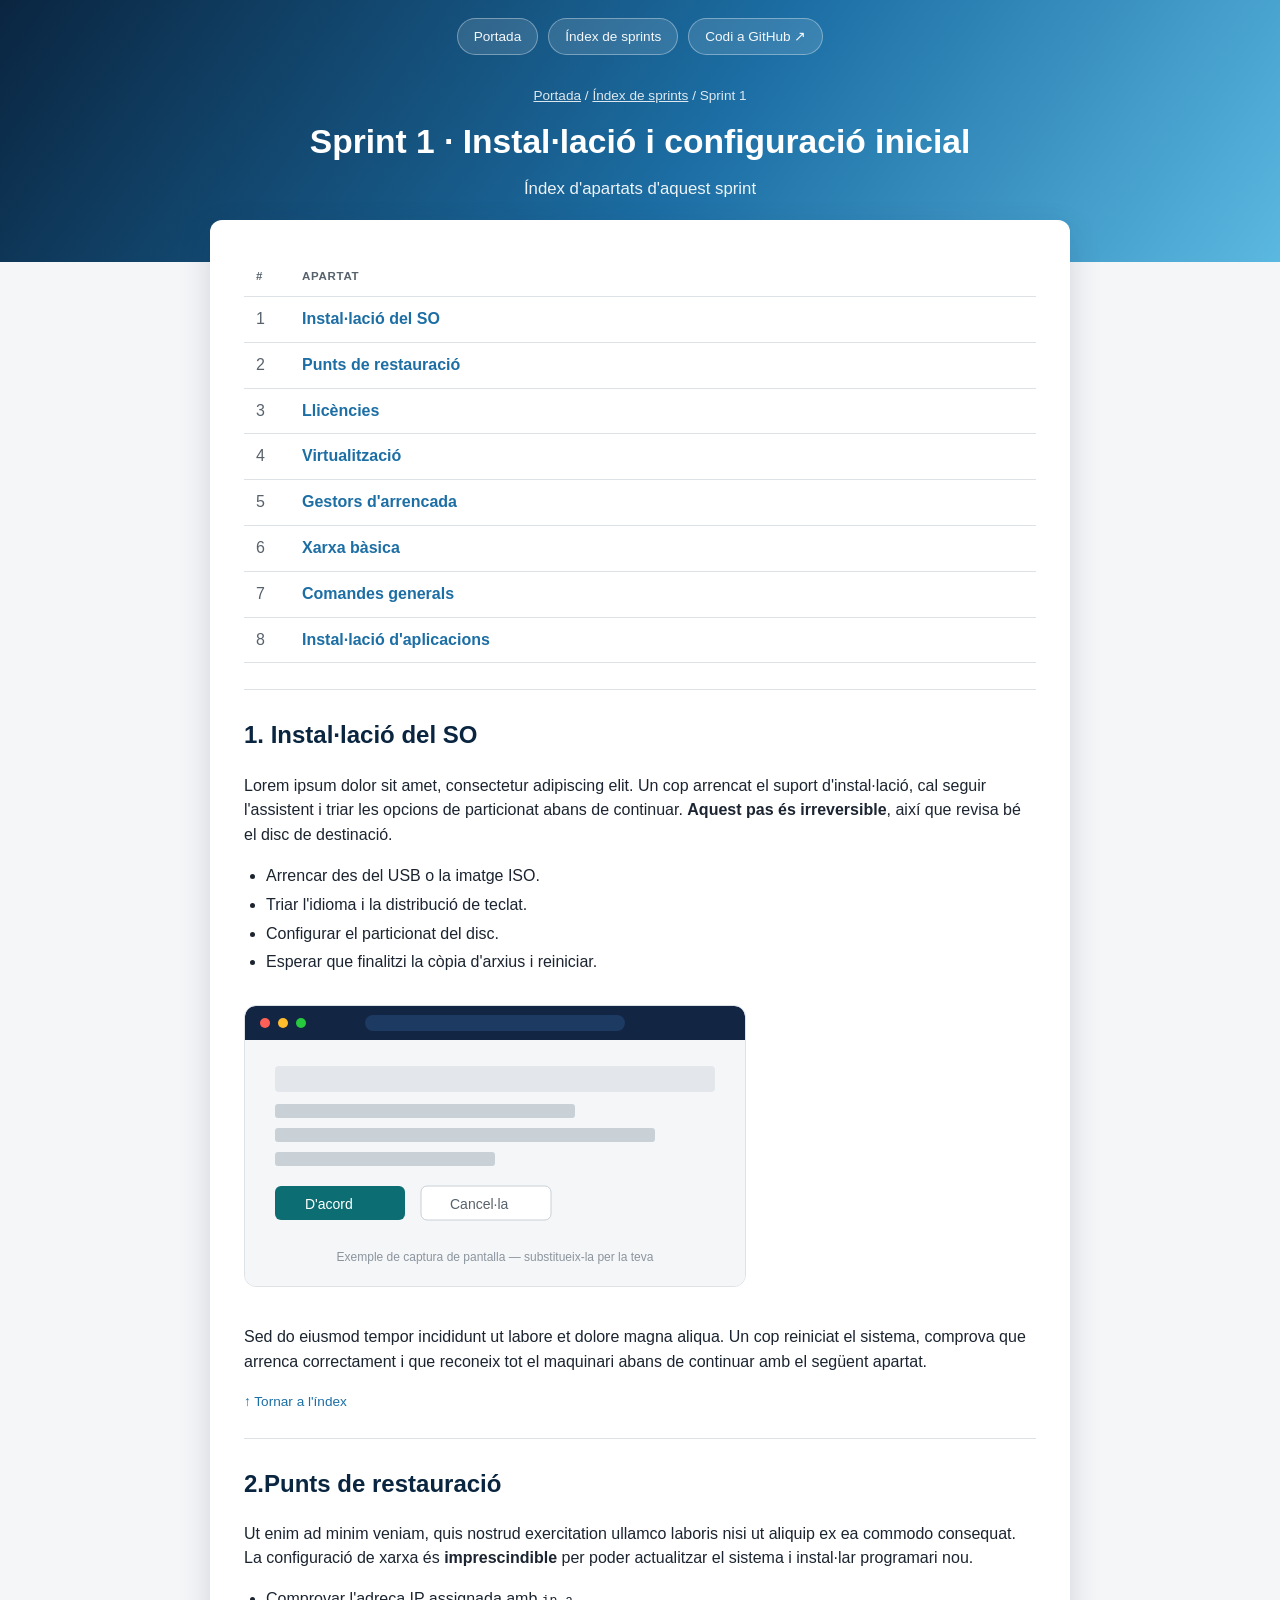
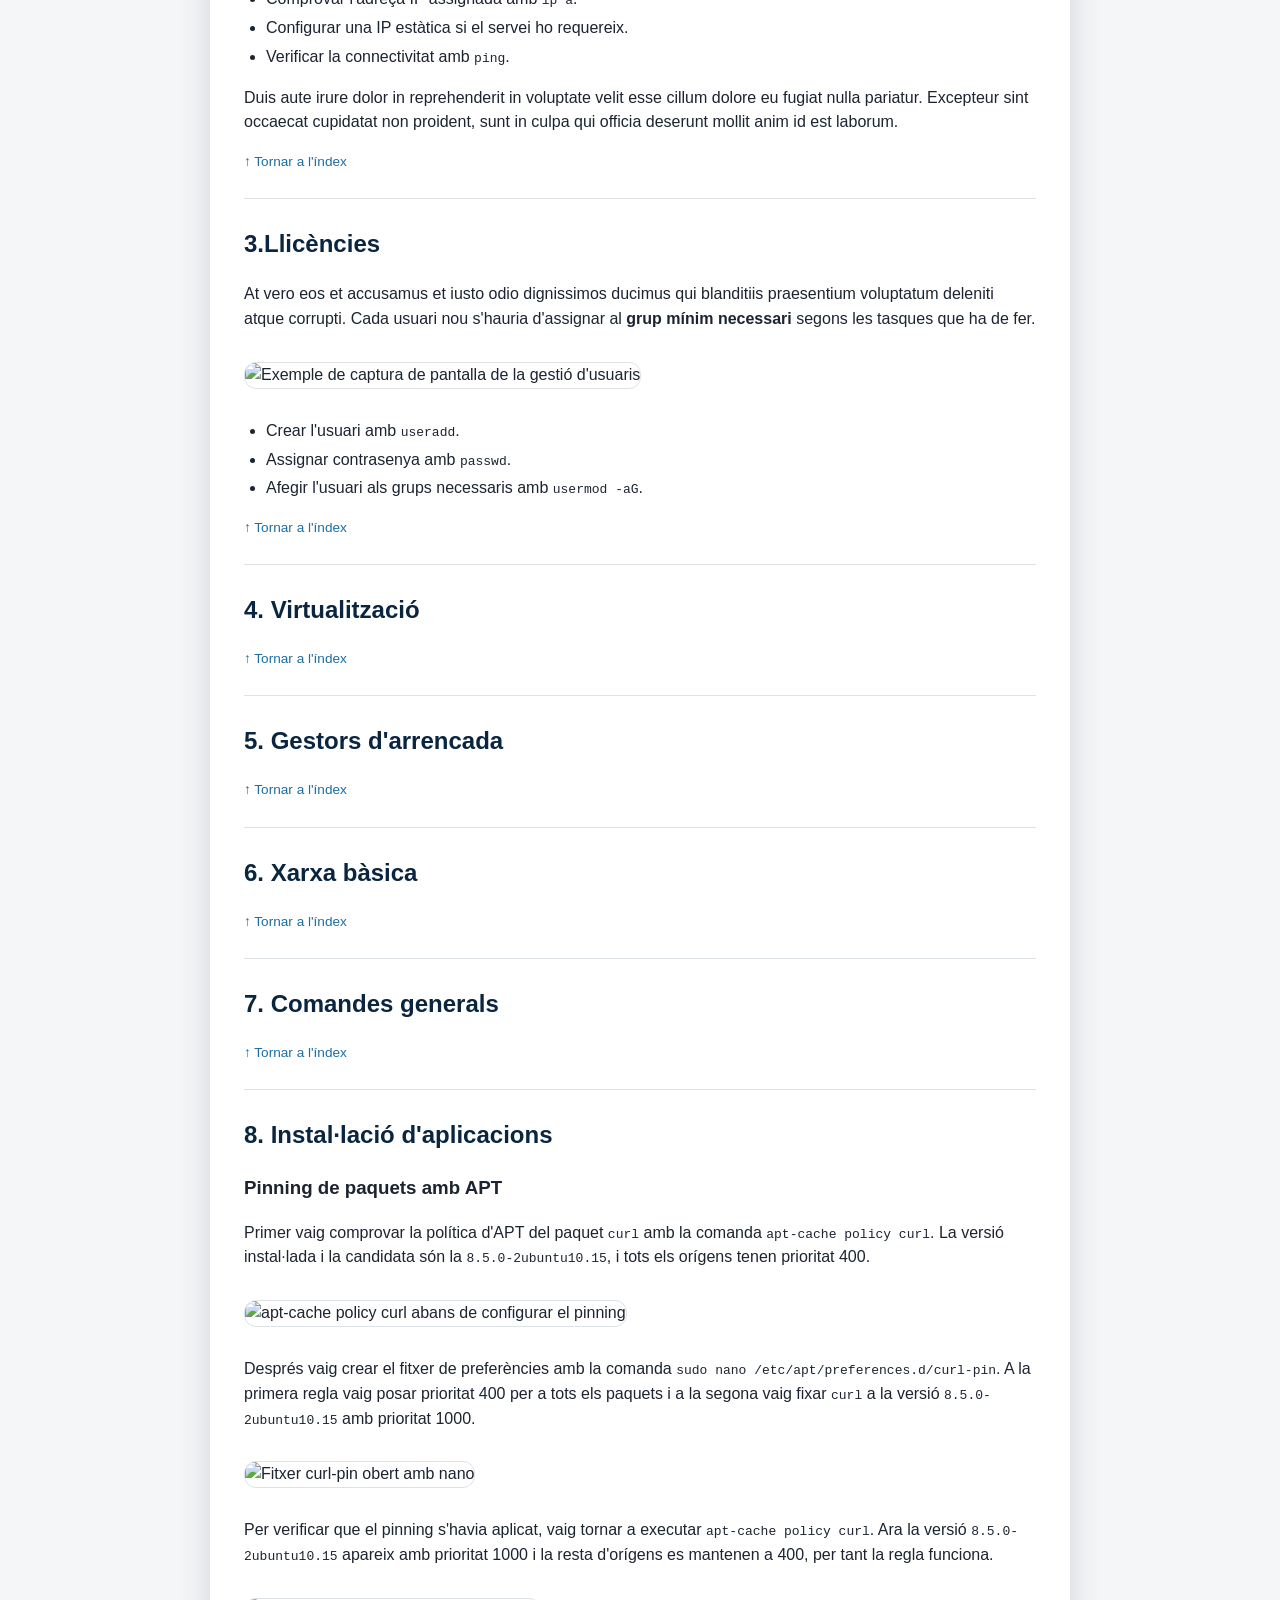
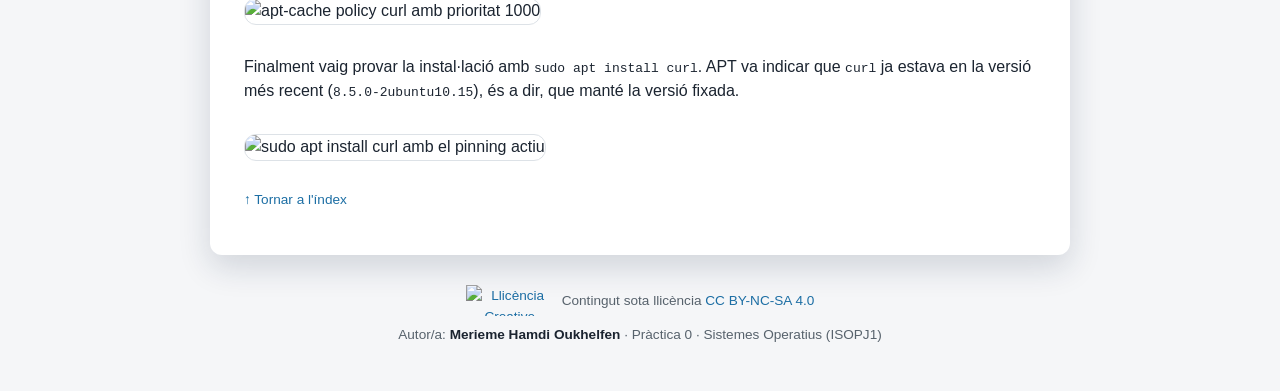
==== ubuntu/sprint1/index.html @ 58f6fcc0 "Update index.html" ====
<!DOCTYPE html>
<html lang="ca">
<head>
<meta charset="UTF-8">
<meta name="viewport" content="width=device-width, initial-scale=1.0">
<title>Sprint 1 · Instal·lació i configuració inicial</title>
<link rel="stylesheet" href="../../css/estils.css">
</head>
<body>

<header class="hero">
  <nav class="hero-nav">
    <a href="../../index.html">Portada</a>
    <a href="../../sprints.html">Índex de sprints</a>
    <a href="https://github.com/" target="_blank" rel="noopener">Codi a GitHub ↗</a>
  </nav>
  <div class="hero-titol">
    <p class="miguetes"><a href="../index.html">Portada</a> / <a href="../sprints.html">Índex de sprints</a> / Sprint 1</p>
    <h1>Sprint 1 · Instal·lació i configuració inicial</h1>
    <p class="subtitol">Índex d'apartats d'aquest sprint</p>
  </div>
</header>

<main class="contenidor">
  <section class="panell">
    <a id="index-apartats"></a>
    <table class="taula-apartats">
      <thead>
        <tr><th>#</th><th>Apartat</th></tr>
      </thead>
      <tbody>
       <tr><td>1</td><td><a href="#apartat1">Instal·lació del SO</a></td></tr>
        <tr><td>2</td><td><a href="#apartat2">Punts de restauració</a></td></tr>
        <tr><td>3</td><td><a href="#apartat3">Llicències</a></td></tr>
        <tr><td>4</td><td><a href="#apartat4">Virtualització</a></td></tr>
        <tr><td>5</td><td><a href="#apartat5">Gestors d'arrencada</a></td></tr>
        <tr><td>6</td><td><a href="#apartat6">Xarxa bàsica</a></td></tr>
        <tr><td>7</td><td><a href="#apartat7">Comandes generals</a></td></tr>
        <tr><td>8</td><td><a href="#apartat8">Instal·lació d'aplicacions</a></td>
      </tbody>
    </table>

    <article class="apartat" id="apartat1">
      <h2>1. Instal·lació del SO</h2>
      <p>Lorem ipsum dolor sit amet, consectetur adipiscing elit. Un cop arrencat
         el suport d'instal·lació, cal seguir l'assistent i triar les opcions de
         particionat abans de continuar. <strong>Aquest pas és irreversible</strong>,
         així que revisa bé el disc de destinació.</p>
      <ul>
        <li>Arrencar des del USB o la imatge ISO.</li>
        <li>Triar l'idioma i la distribució de teclat.</li>
        <li>Configurar el particionat del disc.</li>
        <li>Esperar que finalitzi la còpia d'arxius i reiniciar.</li>
      </ul>
      <img src="../../img/exemple.svg" alt="Exemple de captura de pantalla de l'assistent d'instal·lació">
      <p>Sed do eiusmod tempor incididunt ut labore et dolore magna aliqua.
         Un cop reiniciat el sistema, comprova que arrenca correctament i que
         reconeix tot el maquinari abans de continuar amb el següent apartat.</p>
      <p class="tornar-index"><a href="#index-apartats">↑ Tornar a l'índex</a></p>
    </article>
    <article class="apartat" id="apartat2">
      <h2>2.Punts de restauració</h2>
      <p>Ut enim ad minim veniam, quis nostrud exercitation ullamco laboris nisi
         ut aliquip ex ea commodo consequat. La configuració de xarxa és
         <strong>imprescindible</strong> per poder actualitzar el sistema i
         instal·lar programari nou.</p>
      <ul>
        <li>Comprovar l'adreça IP assignada amb <code>ip a</code>.</li>
        <li>Configurar una IP estàtica si el servei ho requereix.</li>
        <li>Verificar la connectivitat amb <code>ping</code>.</li>
      </ul>
      <p>Duis aute irure dolor in reprehenderit in voluptate velit esse cillum
         dolore eu fugiat nulla pariatur. Excepteur sint occaecat cupidatat non
         proident, sunt in culpa qui officia deserunt mollit anim id est laborum.</p>
      <p class="tornar-index"><a href="#index-apartats">↑ Tornar a l'índex</a></p>
    </article>
    <article class="apartat" id="apartat3">
      <h2>3.Llicències</h2>
      <p>At vero eos et accusamus et iusto odio dignissimos ducimus qui
         blanditiis praesentium voluptatum deleniti atque corrupti. Cada
         usuari nou s'hauria d'assignar al <strong>grup mínim necessari</strong>
         segons les tasques que ha de fer.</p>
      <img src="../img/exemple.svg" alt="Exemple de captura de pantalla de la gestió d'usuaris">
      <ul>
        <li>Crear l'usuari amb <code>useradd</code>.</li>
        <li>Assignar contrasenya amb <code>passwd</code>.</li>
        <li>Afegir l'usuari als grups necessaris amb <code>usermod -aG</code>.</li>
      </ul>
      <p class="tornar-index"><a href="#index-apartats">↑ Tornar a l'índex</a></p>
    </article>
    <article class="apartat" id="apartat4">
       <h2>4. Virtualització</h2>
      <p class="tornar-index"><a href="#index-apartats">↑ Tornar a l'índex</a></p>
    </article>

    <article class="apartat" id="apartat5">
      <h2>5. Gestors d'arrencada</h2>
      <p class="tornar-index"><a href="#index-apartats">↑ Tornar a l'índex</a></p>
    </article>

    <article class="apartat" id="apartat6">
      <h2>6. Xarxa bàsica</h2>
      <p class="tornar-index"><a href="#index-apartats">↑ Tornar a l'índex</a></p>
    </article>

    <article class="apartat" id="apartat7">
    <h2>7. Comandes generals</h2>
      <p class="tornar-index"><a href="#index-apartats">↑ Tornar a l'índex</a></p>
    </article>

    <article class="apartat" id="apartat8">
      <h2>8. Instal·lació d'aplicacions</h2>

      <h3>Pinning de paquets amb APT</h3>

      <p>Primer vaig comprovar la política d'APT del paquet <code>curl</code> amb la
         comanda <code>apt-cache policy curl</code>. La versió instal·lada i la
         candidata són la <code>8.5.0-2ubuntu10.15</code>, i tots els orígens tenen
         prioritat 400.</p>
      <img src="../img/pinning1-policy-inicial.png" alt="apt-cache policy curl abans de configurar el pinning">

      <p>Després vaig crear el fitxer de preferències amb la comanda
         <code>sudo nano /etc/apt/preferences.d/curl-pin</code>. A la primera regla vaig
         posar prioritat 400 per a tots els paquets i a la segona vaig fixar
         <code>curl</code> a la versió <code>8.5.0-2ubuntu10.15</code> amb prioritat 1000.</p>
      <img src="../img/pinning2-fitxer-curl-pin.png" alt="Fitxer curl-pin obert amb nano">

      <p>Per verificar que el pinning s'havia aplicat, vaig tornar a executar
         <code>apt-cache policy curl</code>. Ara la versió <code>8.5.0-2ubuntu10.15</code>
         apareix amb prioritat 1000 i la resta d'orígens es mantenen a 400, per tant la
         regla funciona.</p>
      <img src="../img/pinning3-policy-final.png" alt="apt-cache policy curl amb prioritat 1000">

      <p>Finalment vaig provar la instal·lació amb <code>sudo apt install curl</code>.
         APT va indicar que <code>curl</code> ja estava en la versió més recent
         (<code>8.5.0-2ubuntu10.15</code>), és a dir, que manté la versió fixada.</p>
      <img src="../img/pinning4-apt-install.png" alt="sudo apt install curl amb el pinning actiu">

      <p class="tornar-index"><a href="#index-apartats">↑ Tornar a l'índex</a></p>
    </article>
  </section>
</main>

<footer class="peu">
  <p class="peu-llicencia">
    <a href="https://creativecommons.org/licenses/by-nc-sa/4.0/deed.ca" target="_blank" rel="license noopener">
      <img src="https://licensebuttons.net/l/by-nc-sa/4.0/88x31.png" alt="Llicència Creative Commons Reconeixement-NoComercial-CompartirIgual 4.0" width="88" height="31">
    </a>
    <span>Contingut sota llicència <a href="https://creativecommons.org/licenses/by-nc-sa/4.0/deed.ca" target="_blank" rel="license noopener">CC BY-NC-SA 4.0</a></span>
  </p>
  <p class="autoria">Autor/a: <strong>Merieme Hamdi Oukhelfen</strong> · Pràctica 0 · Sistemes Operatius (ISOPJ1)</p>
</footer>

</body>
</html>
---- css/estils.css ----
/* Full de estils comu per a tot el lloc.
   Enllaça-la sempre igual:
   <link rel="stylesheet" href="../css/estils.css">  (des d'una carpeta de sprint)
   <link rel="stylesheet" href="css/estils.css">      (des de l'arrel) */

:root {
  --mari: #0a2540;
  --teal: #1c6ea4;
  --ambre: #5bb8e0;
  --tinta: #1b2430;
  --tinta-suau: #57626c;
  --fons: #f5f6f8;
  --blanc: #ffffff;
  --vora: #dde2e7;
  --radi: 12px;
}

* { box-sizing: border-box; }

body {
  margin: 0;
  font-family: "Segoe UI", Roboto, Arial, sans-serif;
  color: var(--tinta);
  background: var(--fons);
  line-height: 1.55;
}

a { color: var(--teal); text-decoration: none; }
a:hover { text-decoration: underline; }

.contenidor {
  max-width: 900px;
  margin: 0 auto;
  padding: 0 20px;
}

/* ---------- Capçalera / hero (present a totes les pàgines) ---------- */
.hero {
  background: linear-gradient(125deg, var(--mari) 0%, var(--teal) 55%, var(--ambre) 100%);
  padding-bottom: 60px;
  color: var(--blanc);
}

.hero-nav {
  display: flex;
  justify-content: center;
  gap: 10px;
  flex-wrap: wrap;
  padding: 18px 20px 0;
}

.hero-nav a {
  color: rgba(255, 255, 255, 0.95);
  background: rgba(255, 255, 255, 0.12);
  border: 1px solid rgba(255, 255, 255, 0.35);
  padding: 7px 16px;
  border-radius: 999px;
  font-size: 0.85rem;
  text-decoration: none;
}
.hero-nav a:hover { background: rgba(255, 255, 255, 0.24); text-decoration: none; }

.hero-titol {
  text-align: center;
  padding: 30px 20px 0;
}

.hero-titol .miguetes {
  font-size: 0.85rem;
  opacity: 0.85;
  margin: 0 0 10px;
}
.hero-titol .miguetes a { color: #fff; text-decoration: underline; }

.hero-titol h1 {
  margin: 0 0 8px;
  font-size: 2.1rem;
  color: #fff;
}

.hero-titol p.subtitol {
  margin: 0;
  opacity: 0.92;
  font-size: 1.05rem;
}

/* ---------- Panell blanc flotant que xafa el hero ---------- */
main { padding-bottom: 50px; }

.panell {
  background: var(--blanc);
  border-radius: var(--radi);
  box-shadow: 0 12px 32px rgba(18, 37, 66, 0.16);
  margin-top: -42px;
  padding: 32px 34px;
  position: relative;
  z-index: 1;
}

/* ---------- Portada ---------- */
.portada-hero { text-align: center; }
.portada-hero img.imatge-portada {
  max-width: 300px;
  width: 100%;
  height: auto;
  margin-bottom: 22px;
}

.fitxa-alumne {
  display: inline-block;
  background: var(--fons);
  border: 1px solid var(--vora);
  border-radius: var(--radi);
  padding: 14px 22px;
  margin: 20px 0;
  text-align: left;
}
.fitxa-alumne p { margin: 3px 0; }
.fitxa-alumne strong { color: var(--mari); }

.boto {
  display: inline-block;
  background: var(--teal);
  color: var(--blanc) !important;
  padding: 12px 26px;
  border-radius: var(--radi);
  font-weight: 600;
  text-decoration: none !important;
  margin-top: 8px;
}
.boto:hover { background: var(--mari); }

/* ---------- Graella de targetes (sprints / apartats) ---------- */
.rejilla-targetes {
  display: grid;
  grid-template-columns: repeat(auto-fit, minmax(220px, 1fr));
  gap: 16px;
  margin: 24px 0 6px;
}

.targeta {
  display: block;
  background: var(--fons);
  border: 1px solid var(--vora);
  border-radius: var(--radi);
  padding: 18px 20px;
  transition: box-shadow 0.15s, transform 0.15s;
}
.targeta:hover {
  box-shadow: 0 4px 14px rgba(12, 110, 115, 0.18);
  transform: translateY(-2px);
  text-decoration: none;
}
.targeta .numero {
  display: inline-block;
  background: var(--teal);
  color: var(--blanc);
  font-size: 0.75rem;
  font-weight: 700;
  padding: 2px 9px;
  border-radius: 999px;
  margin-bottom: 8px;
}
.targeta h3 { margin: 0 0 4px; color: var(--tinta); font-size: 1.05rem; }
.targeta p { margin: 0; color: var(--tinta-suau); font-size: 0.9rem; }

h1, h2 { color: var(--mari); }

.consell {
  color: var(--tinta-suau);
  font-size: 0.9rem;
  margin-top: 18px;
}
.consell code { background: var(--fons); padding: 1px 5px; border-radius: 4px; }

/* ---------- Taula d'apartats (índex intern d'un sprint, amb ancoratges) ---------- */
.taula-apartats {
  width: 100%;
  border-collapse: collapse;
  margin: 6px 0 8px;
}
.taula-apartats th, .taula-apartats td {
  text-align: left;
  padding: 10px 12px;
  border-bottom: 1px solid var(--vora);
}
.taula-apartats th {
  font-size: 0.72rem;
  letter-spacing: 0.06em;
  text-transform: uppercase;
  color: var(--tinta-suau);
}
.taula-apartats td:first-child, .taula-apartats th:first-child { width: 46px; color: var(--tinta-suau); }
.taula-apartats tr:hover td { background: var(--fons); }
.taula-apartats a { font-weight: 600; }

/* ---------- Contingut d'un apartat, dins de la mateixa pàgina ---------- */
.apartat {
  scroll-margin-top: 20px;
  padding-top: 26px;
  margin-top: 26px;
  border-top: 1px solid var(--vora);
}
.apartat h2 { margin-top: 0; }
.apartat img {
  max-width: 100%;
  border-radius: var(--radi);
  border: 1px solid var(--vora);
  margin: 14px 0;
}
.apartat ul { padding-left: 22px; }
.apartat li { margin: 4px 0; }
.tornar-index { font-size: 0.85rem; }

/* ---------- Peu de pàgina: llicència i autoria (fix a totes les pàgines) ---------- */
footer.peu {
  text-align: center;
  color: var(--tinta-suau);
  font-size: 0.85rem;
  padding: 30px 20px 46px;
}
.peu-llicencia {
  display: flex;
  align-items: center;
  justify-content: center;
  gap: 8px;
  flex-wrap: wrap;
  margin: 0 0 8px;
}
.peu-llicencia img { display: block; }
footer.peu .autoria { margin: 0; }
footer.peu .autoria strong { color: var(--tinta); }

/* ---------- Bloc de llicència a la portada ---------- */
.bloc-llicencia {
  border: 1px solid var(--vora);
  border-radius: var(--radi);
  padding: 18px 20px;
  margin-top: 22px;
  text-align: left;
  background: var(--fons);
}
.bloc-llicencia h3 { margin: 0 0 8px; font-size: 1rem; color: var(--mari); }
.bloc-llicencia p { margin: 6px 0; font-size: 0.92rem; }
.bloc-llicencia .badge-cc { display: flex; align-items: center; gap: 10px; margin-top: 10px; }
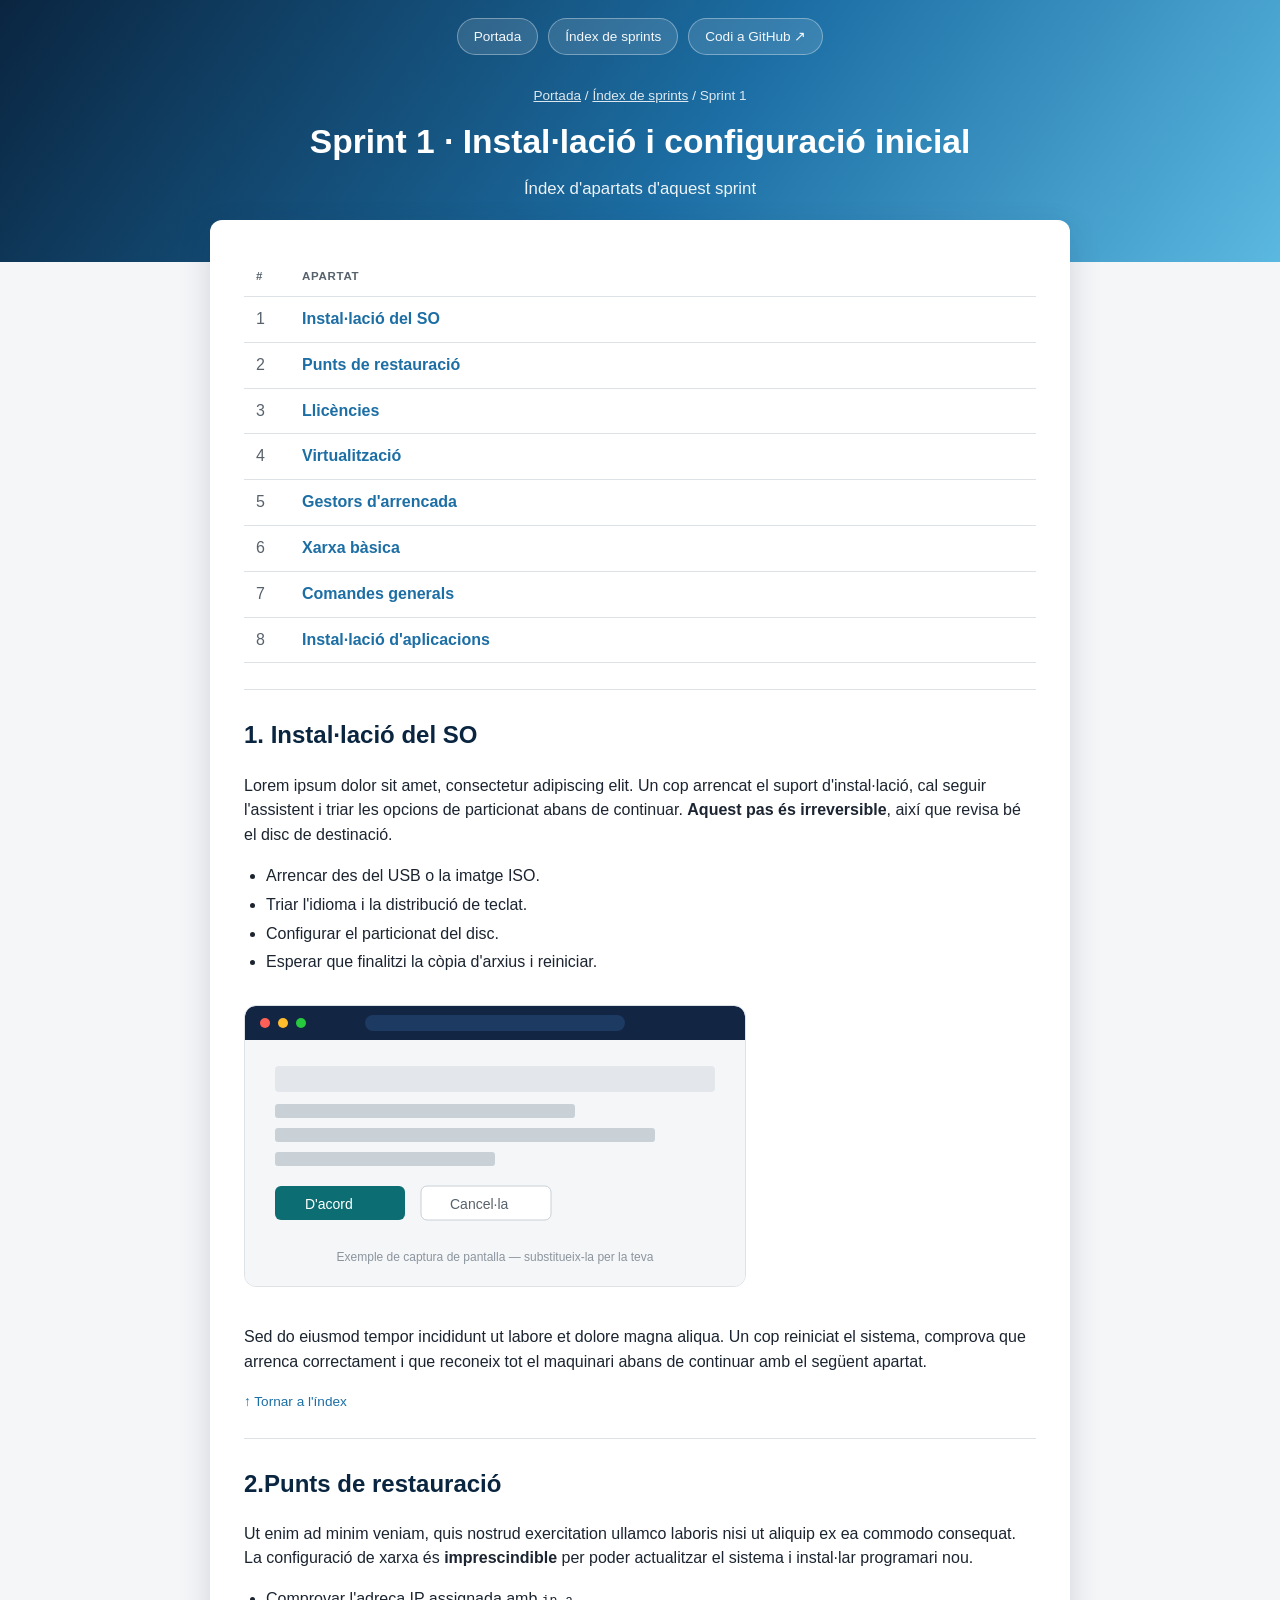
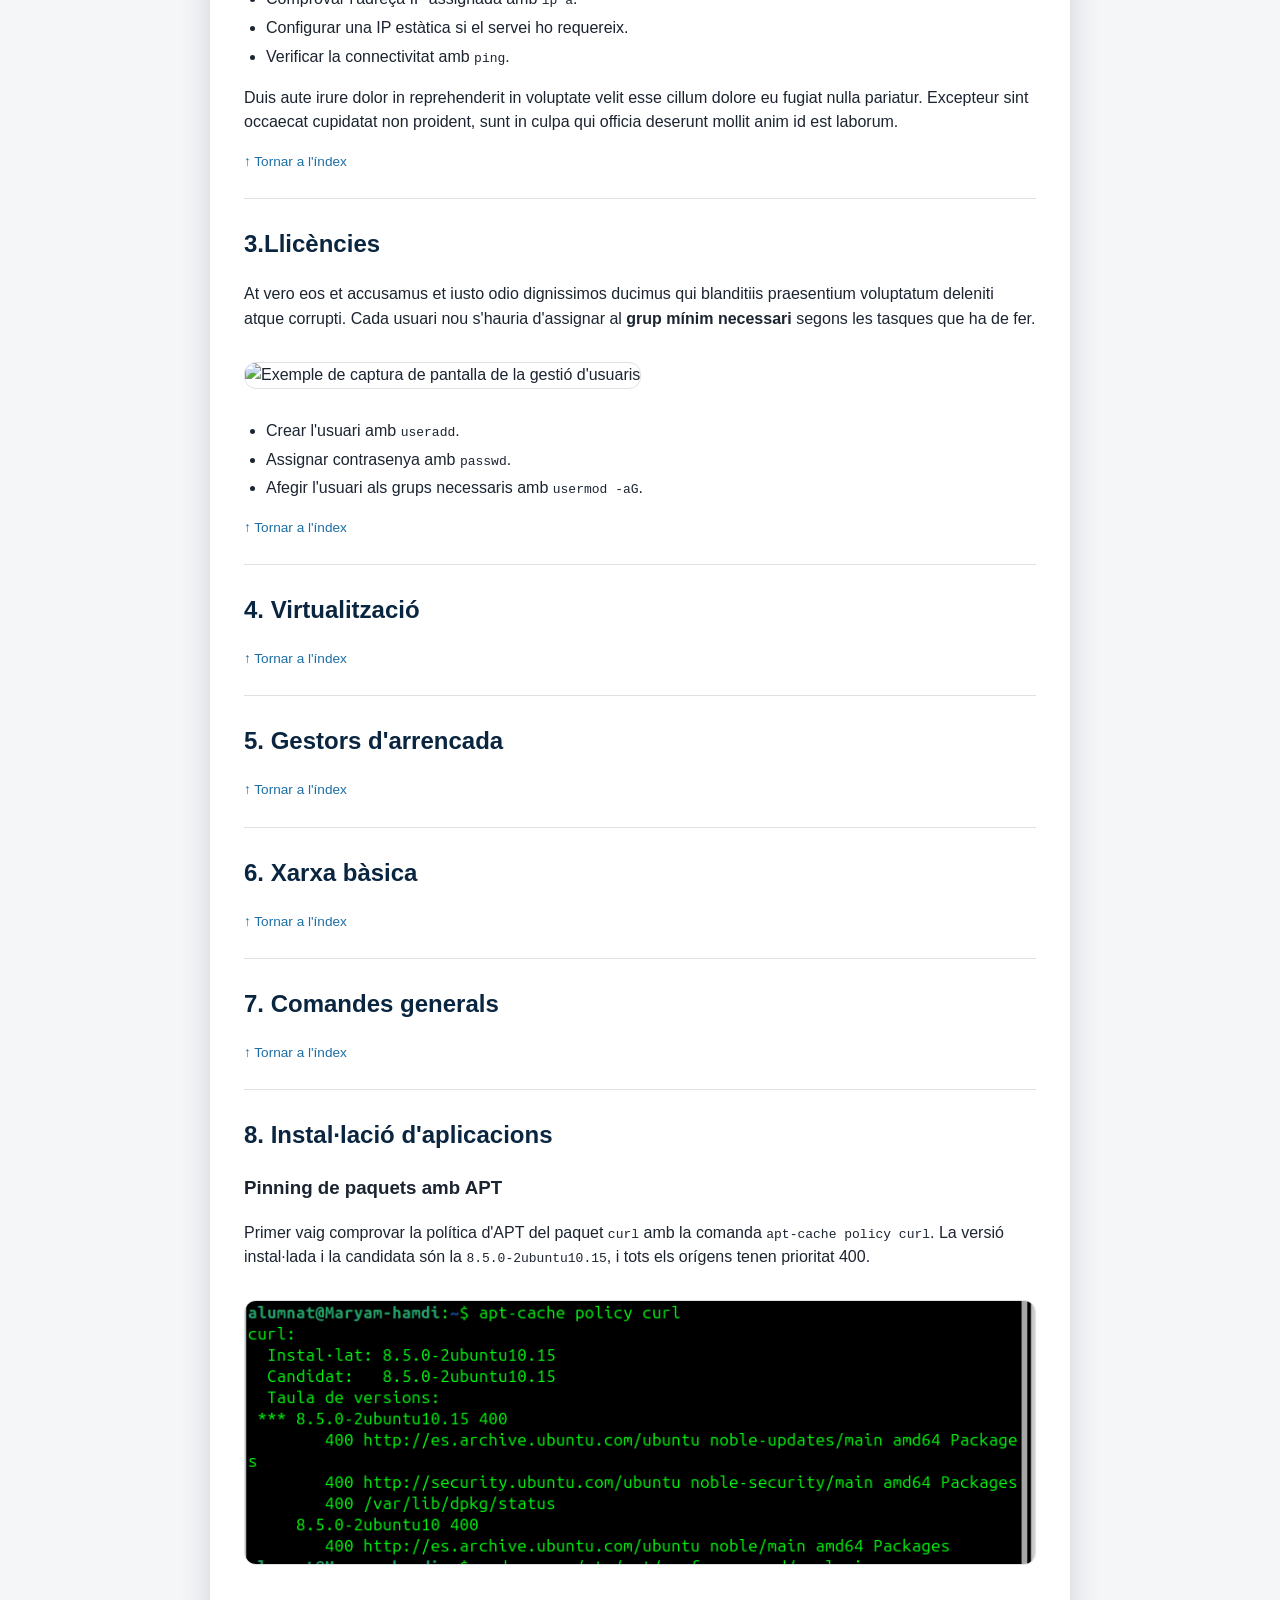
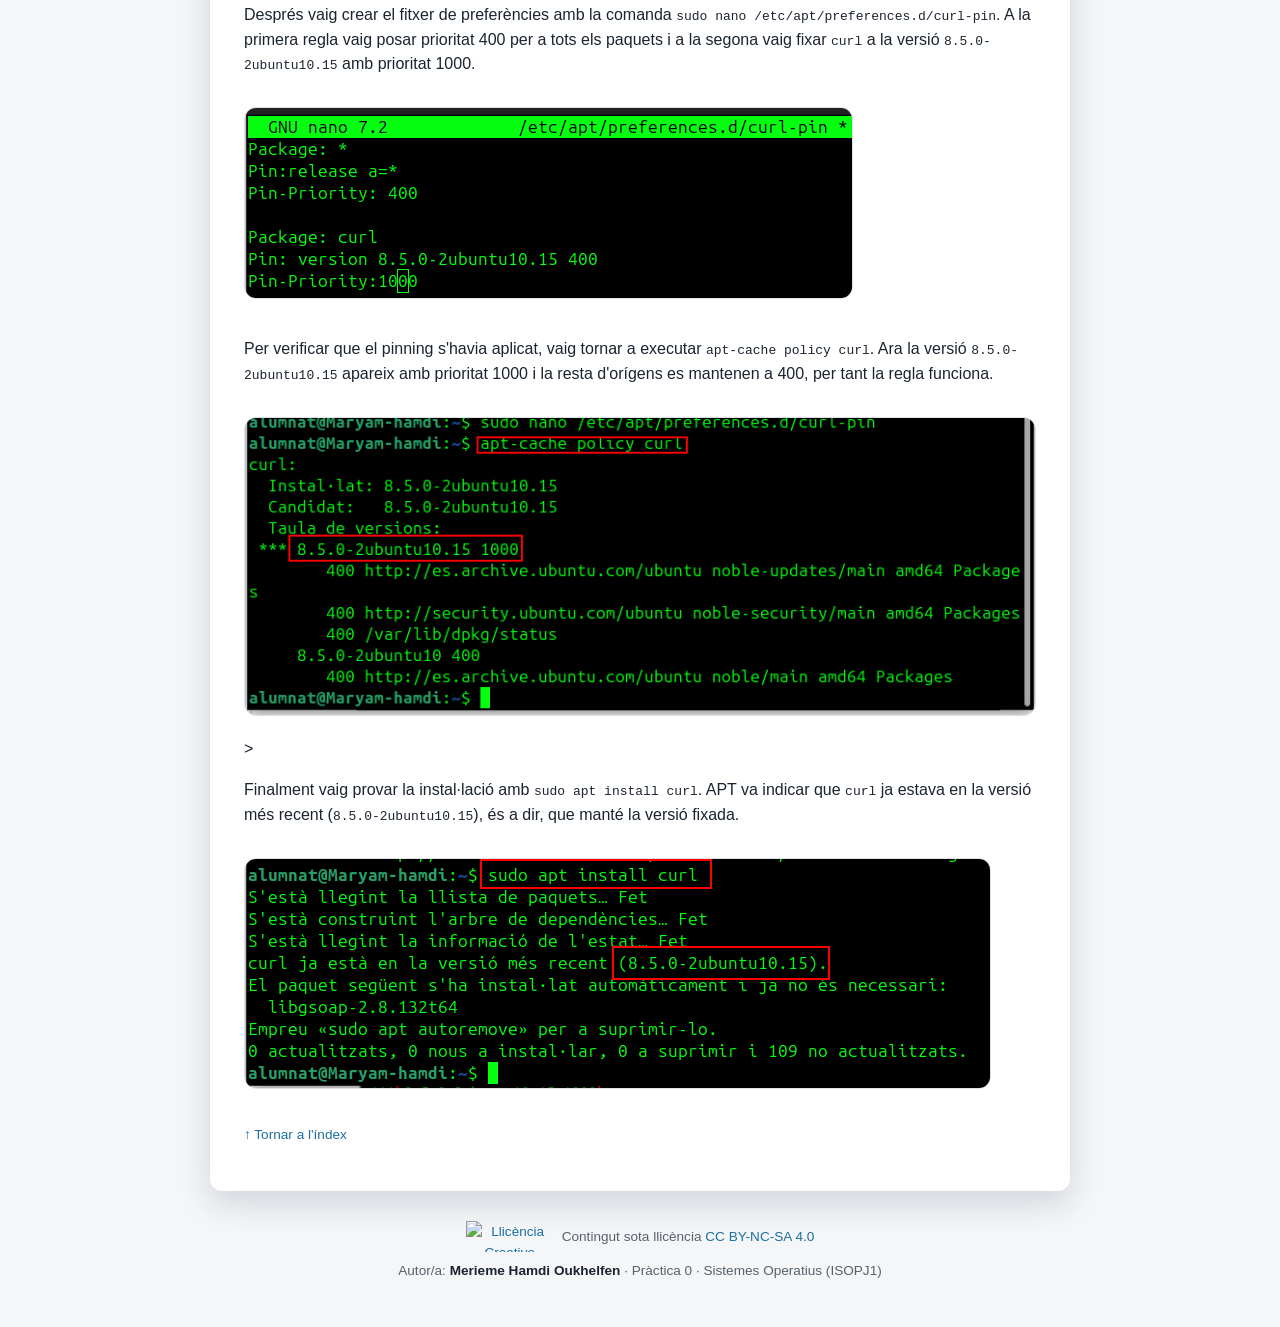
==== commit 42d15f0c: "Update index.html" ====
--- a/ubuntu/sprint1/index.html
+++ b/ubuntu/sprint1/index.html
@@ -117,24 +117,27 @@
          comanda <code>apt-cache policy curl</code>. La versió instal·lada i la
          candidata són la <code>8.5.0-2ubuntu10.15</code>, i tots els orígens tenen
          prioritat 400.</p>
-      <img src="../img/pinning1-policy-inicial.png" alt="apt-cache policy curl abans de configurar el pinning">
+      <img src="pinning1-policy-inicial.png" alt="apt-cache policy curl abans de configurar el pinning">
+
 
       <p>Després vaig crear el fitxer de preferències amb la comanda
          <code>sudo nano /etc/apt/preferences.d/curl-pin</code>. A la primera regla vaig
          posar prioritat 400 per a tots els paquets i a la segona vaig fixar
          <code>curl</code> a la versió <code>8.5.0-2ubuntu10.15</code> amb prioritat 1000.</p>
-      <img src="../img/pinning2-fitxer-curl-pin.png" alt="Fitxer curl-pin obert amb nano">
+      <img src="pinning2-fitxer-curl-pin.png" alt="Fitxer curl-pin obert amb nano">
+
 
       <p>Per verificar que el pinning s'havia aplicat, vaig tornar a executar
          <code>apt-cache policy curl</code>. Ara la versió <code>8.5.0-2ubuntu10.15</code>
          apareix amb prioritat 1000 i la resta d'orígens es mantenen a 400, per tant la
          regla funciona.</p>
-      <img src="../img/pinning3-policy-final.png" alt="apt-cache policy curl amb prioritat 1000">
+      <img src="pinning3-policy-final.png" alt="apt-cache policy curl amb prioritat 1000">
+>
 
       <p>Finalment vaig provar la instal·lació amb <code>sudo apt install curl</code>.
          APT va indicar que <code>curl</code> ja estava en la versió més recent
          (<code>8.5.0-2ubuntu10.15</code>), és a dir, que manté la versió fixada.</p>
-      <img src="../img/pinning4-apt-install.png" alt="sudo apt install curl amb el pinning actiu">
+      <img src="pinning4-apt-install.png" alt="sudo apt install curl amb el pinning actiu">
 
       <p class="tornar-index"><a href="#index-apartats">↑ Tornar a l'índex</a></p>
     </article>
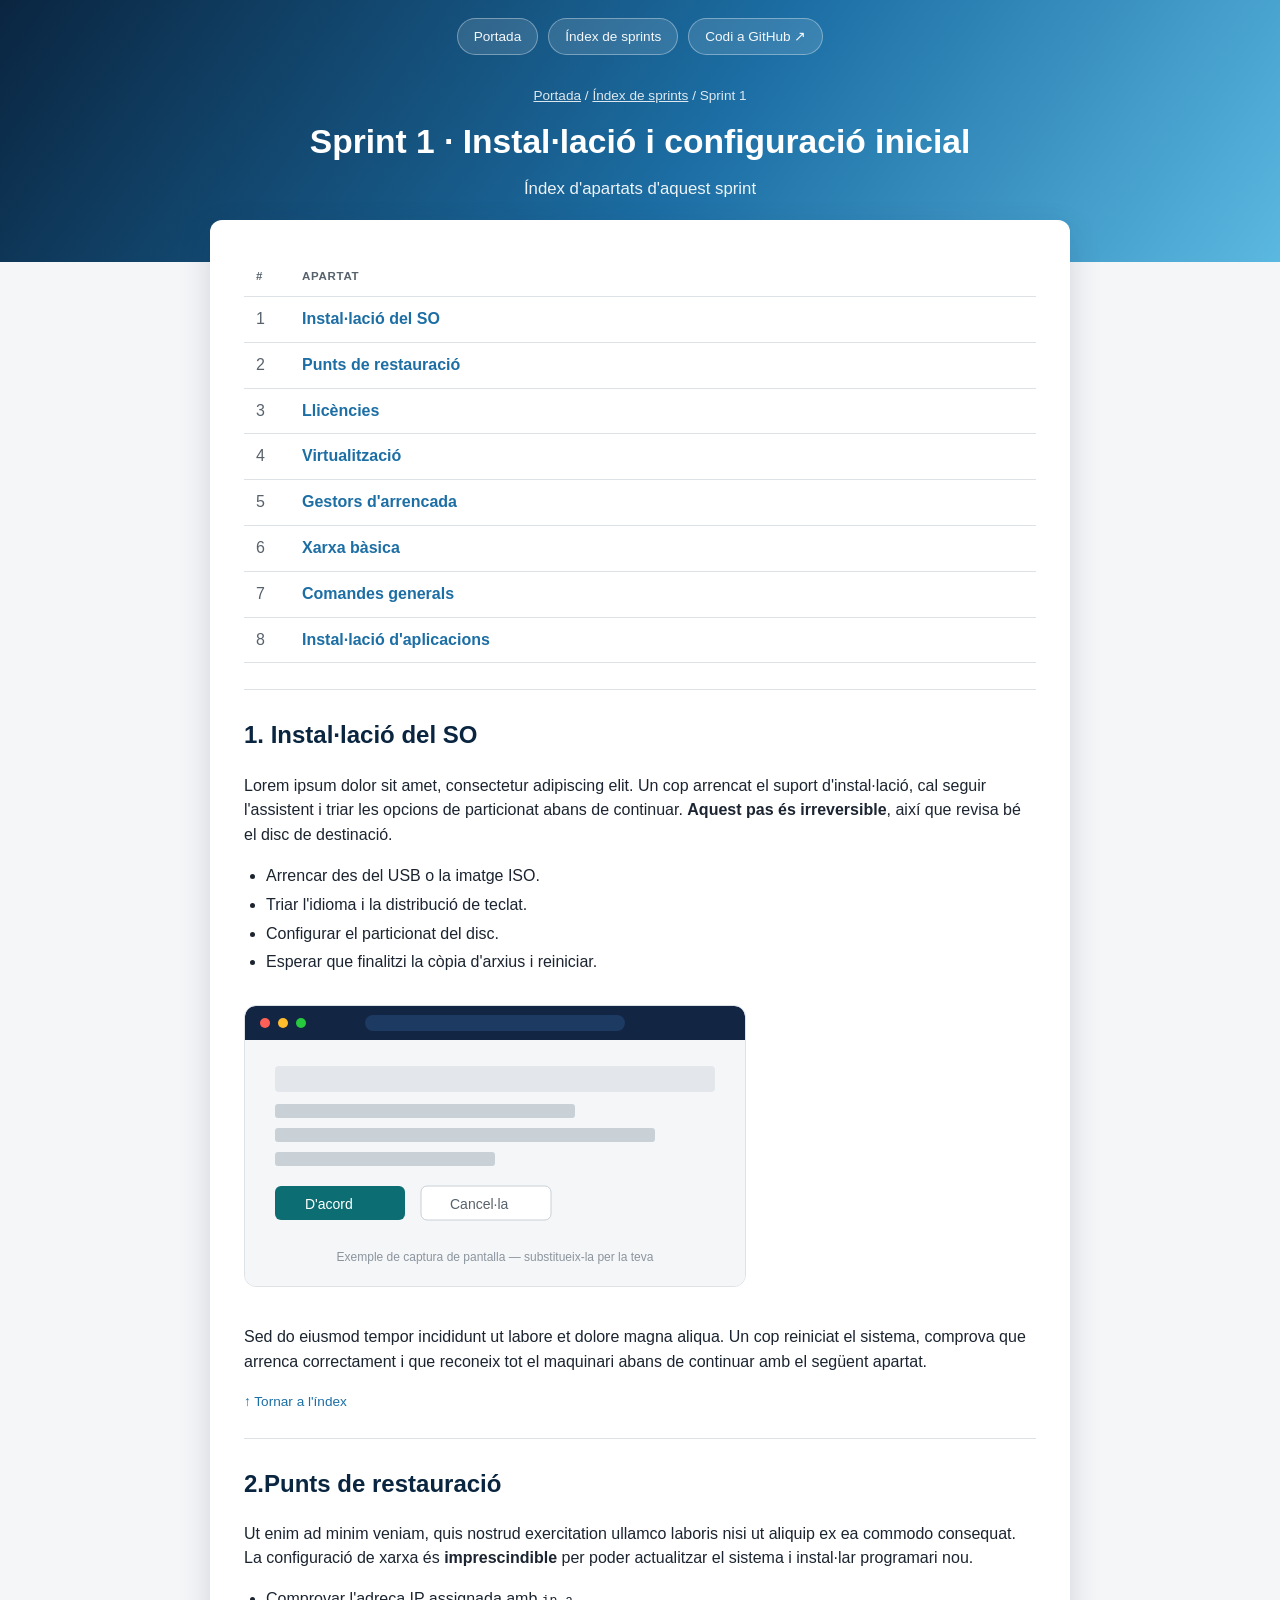
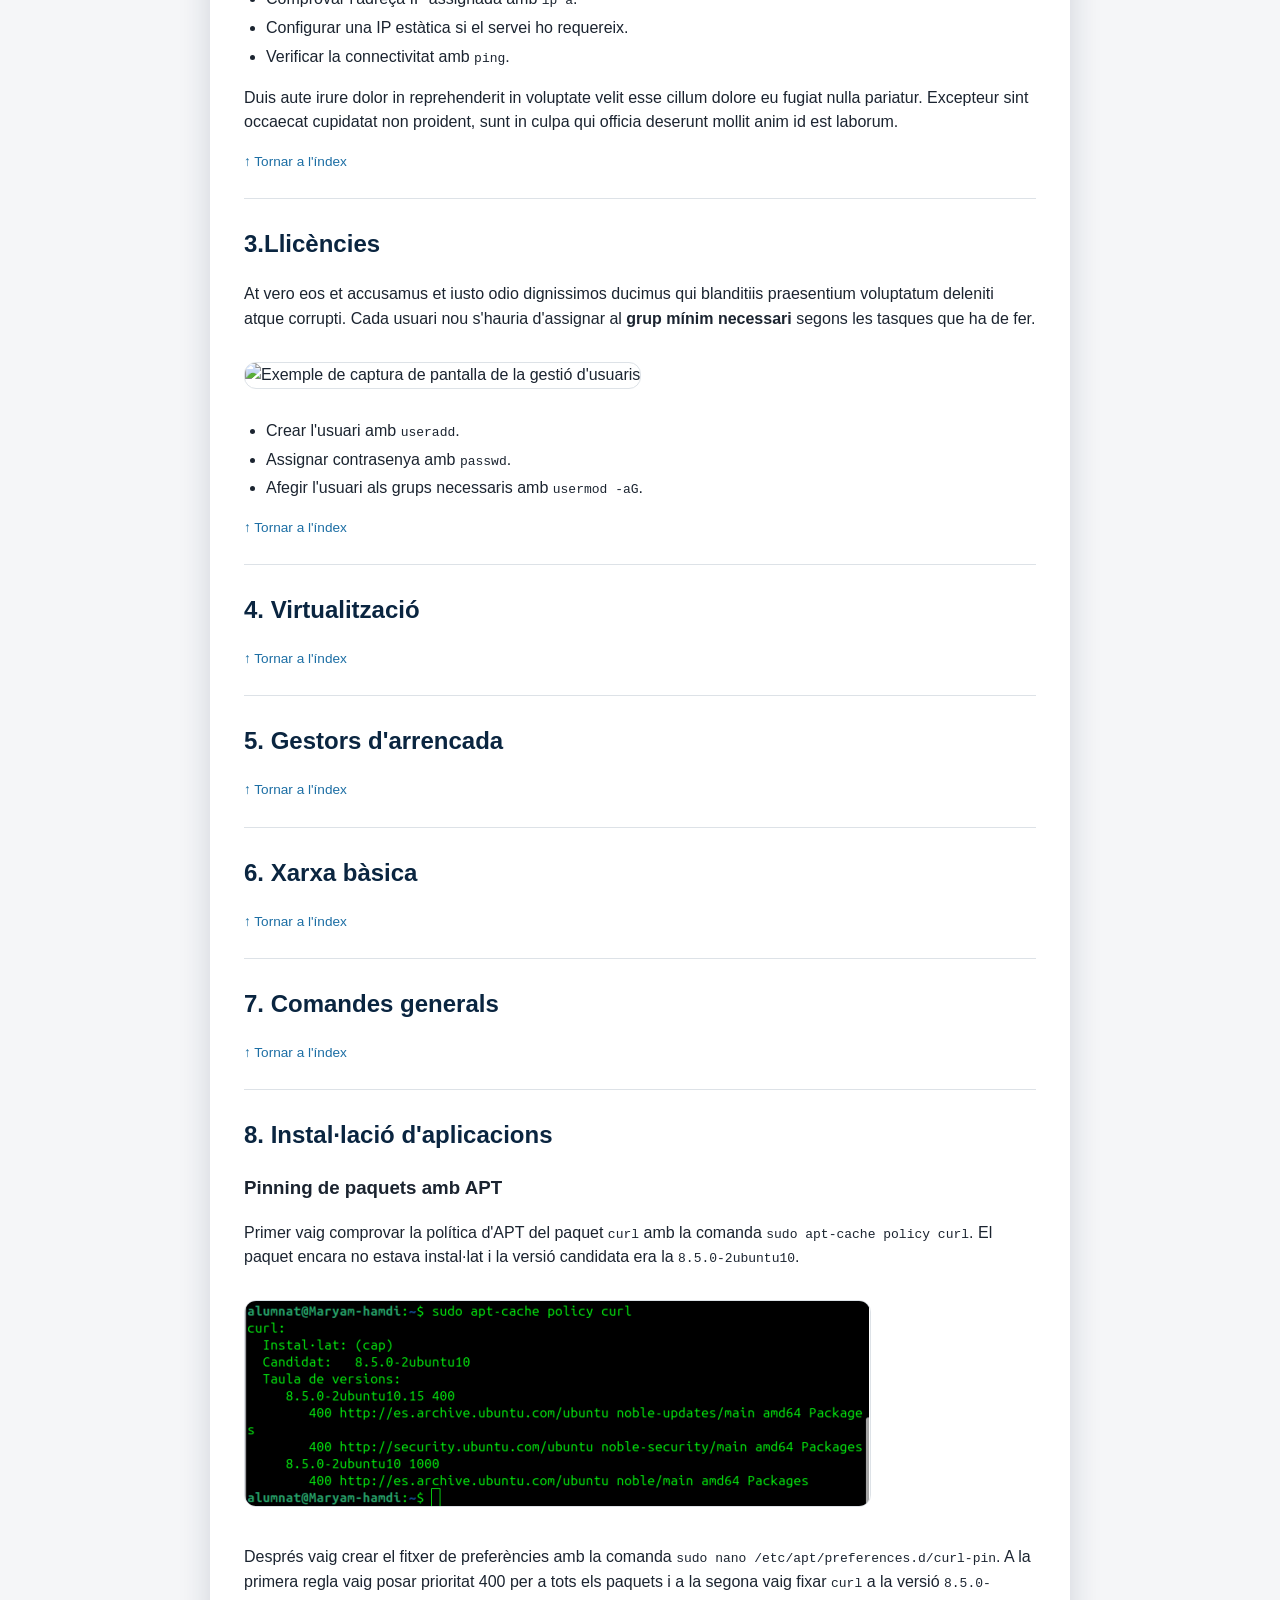
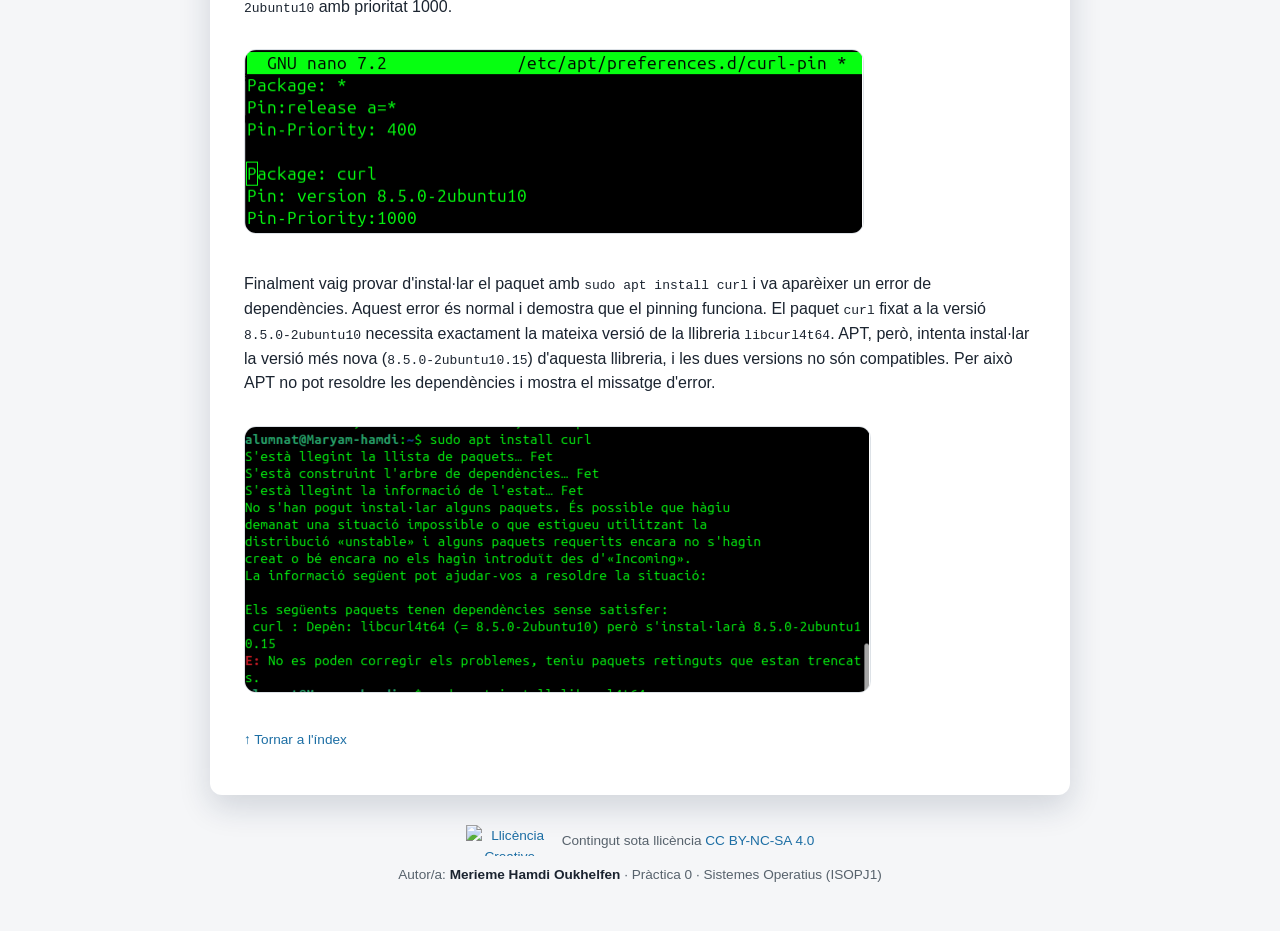
==== commit 3e703bc8: "Update index.html" ====
--- a/ubuntu/sprint1/index.html
+++ b/ubuntu/sprint1/index.html
@@ -114,30 +114,25 @@
       <h3>Pinning de paquets amb APT</h3>
 
       <p>Primer vaig comprovar la política d'APT del paquet <code>curl</code> amb la
-         comanda <code>apt-cache policy curl</code>. La versió instal·lada i la
-         candidata són la <code>8.5.0-2ubuntu10.15</code>, i tots els orígens tenen
-         prioritat 400.</p>
-      <img src="pinning1-policy-inicial.png" alt="apt-cache policy curl abans de configurar el pinning">
-
+         comanda <code>sudo apt-cache policy curl</code>. El paquet encara no estava
+         instal·lat i la versió candidata era la <code>8.5.0-2ubuntu10</code>.</p>
+      <img src="Captura%20de%20pantalla%20de%202026-10-08%2013-09-05.png" alt="apt-cache policy curl abans de fer la instal·lació">
 
       <p>Després vaig crear el fitxer de preferències amb la comanda
          <code>sudo nano /etc/apt/preferences.d/curl-pin</code>. A la primera regla vaig
          posar prioritat 400 per a tots els paquets i a la segona vaig fixar
-         <code>curl</code> a la versió <code>8.5.0-2ubuntu10.15</code> amb prioritat 1000.</p>
-      <img src="pinning2-fitxer-curl-pin.png" alt="Fitxer curl-pin obert amb nano">
+         <code>curl</code> a la versió <code>8.5.0-2ubuntu10</code> amb prioritat 1000.</p>
+      <img src="Captura%20de%20pantalla%20de%202026-10-08%2013-09-21.png" alt="Fitxer curl-pin obert amb nano">
 
-
-      <p>Per verificar que el pinning s'havia aplicat, vaig tornar a executar
-         <code>apt-cache policy curl</code>. Ara la versió <code>8.5.0-2ubuntu10.15</code>
-         apareix amb prioritat 1000 i la resta d'orígens es mantenen a 400, per tant la
-         regla funciona.</p>
-      <img src="pinning3-policy-final.png" alt="apt-cache policy curl amb prioritat 1000">
->
-
-      <p>Finalment vaig provar la instal·lació amb <code>sudo apt install curl</code>.
-         APT va indicar que <code>curl</code> ja estava en la versió més recent
-         (<code>8.5.0-2ubuntu10.15</code>), és a dir, que manté la versió fixada.</p>
-      <img src="pinning4-apt-install.png" alt="sudo apt install curl amb el pinning actiu">
+      <p>Finalment vaig provar d'instal·lar el paquet amb <code>sudo apt install curl</code>
+         i va aparèixer un error de dependències. Aquest error és normal i demostra que el
+         pinning funciona. El paquet <code>curl</code> fixat a la versió
+         <code>8.5.0-2ubuntu10</code> necessita exactament la mateixa versió de la llibreria
+         <code>libcurl4t64</code>. APT, però, intenta instal·lar la versió més nova
+         (<code>8.5.0-2ubuntu10.15</code>) d'aquesta llibreria, i les dues versions no són
+         compatibles. Per això APT no pot resoldre les dependències i mostra el missatge
+         d'error.</p>
+      <img src="Captura%20de%20pantalla%20de%202026-10-08%2013-09-30.png" alt="Error de dependències en instal·lar curl amb el pinning actiu">
 
       <p class="tornar-index"><a href="#index-apartats">↑ Tornar a l'índex</a></p>
     </article>
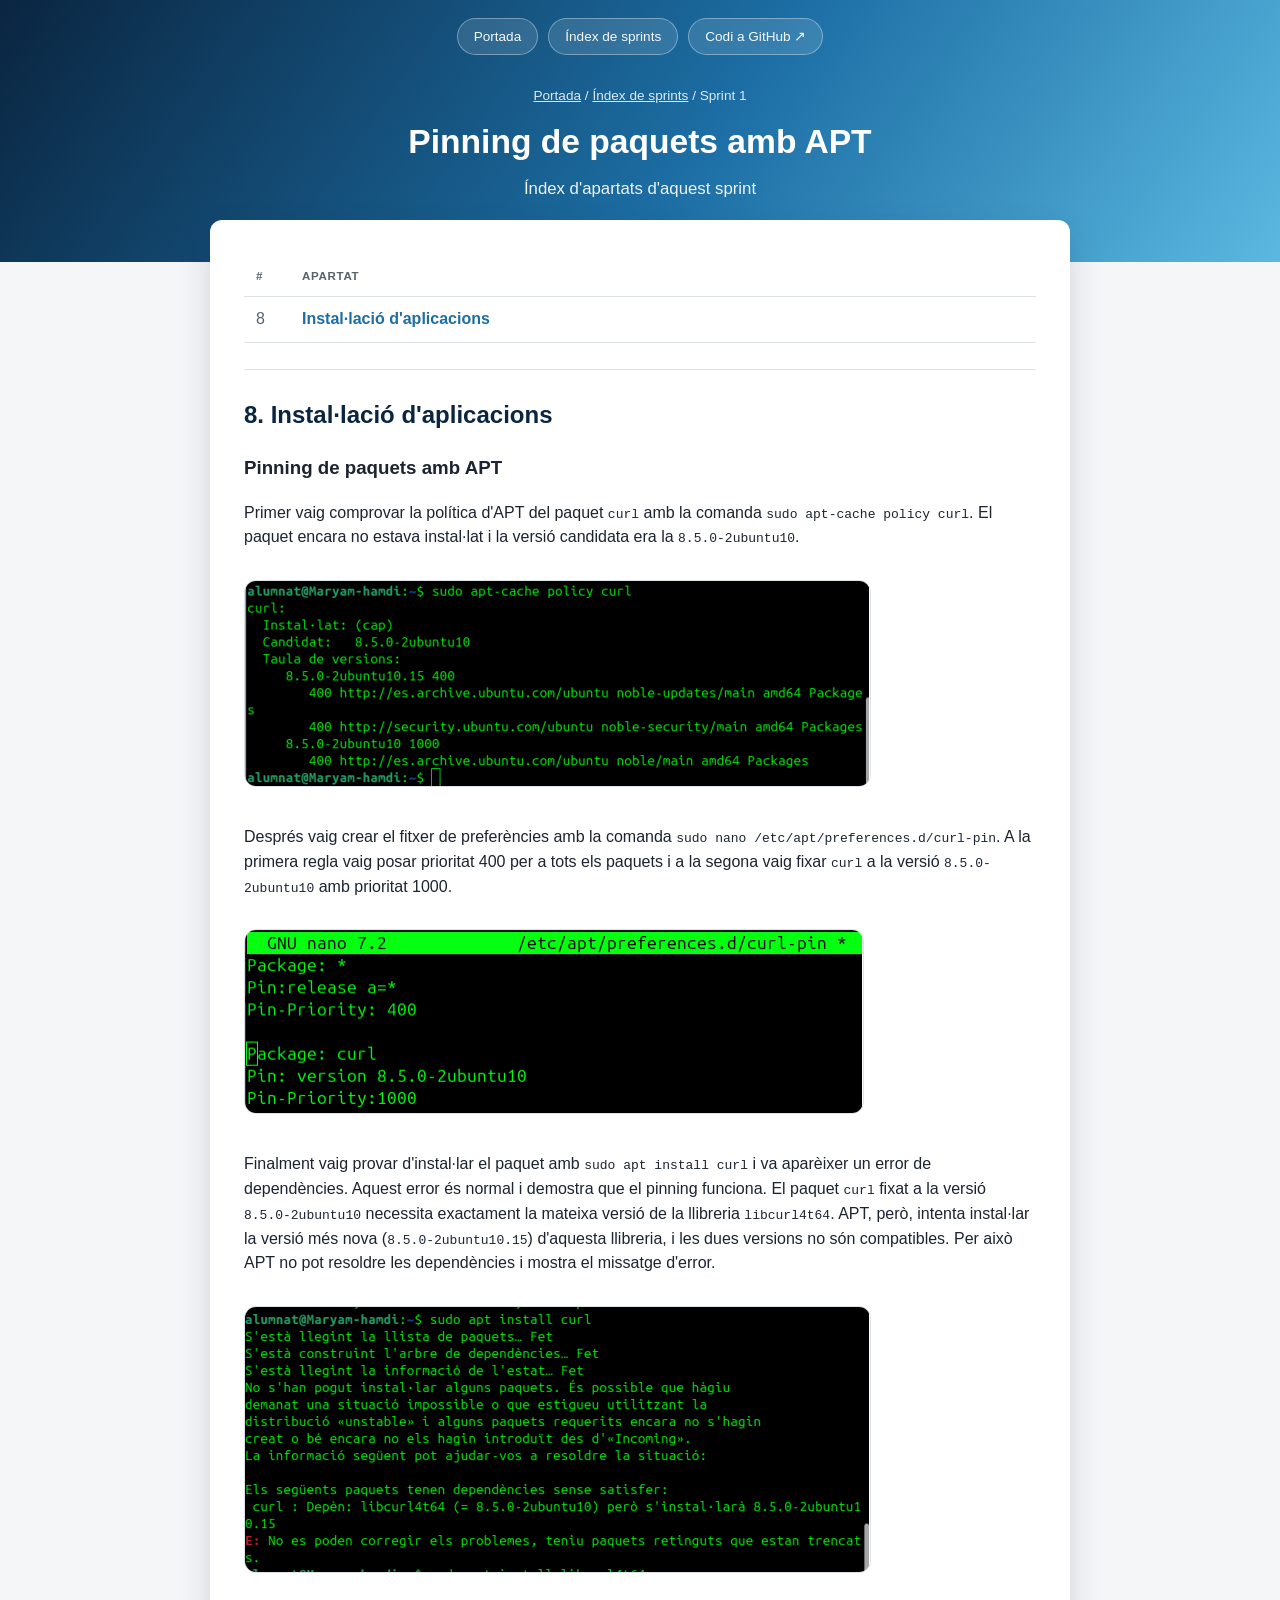
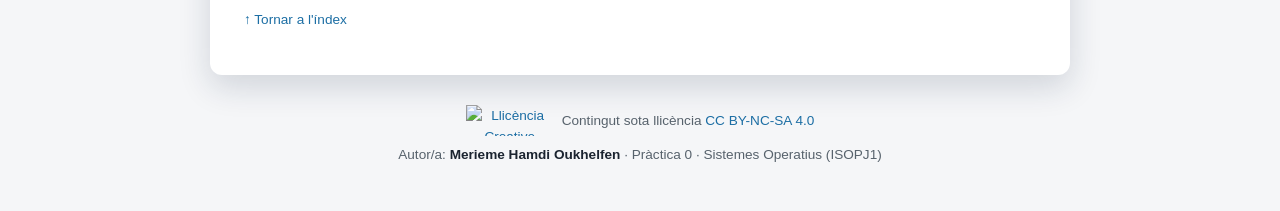
==== commit a32a0418: "Update index.html" ====
--- a/ubuntu/sprint1/index.html
+++ b/ubuntu/sprint1/index.html
@@ -3,7 +3,7 @@
 <head>
 <meta charset="UTF-8">
 <meta name="viewport" content="width=device-width, initial-scale=1.0">
-<title>Sprint 1 · Instal·lació i configuració inicial</title>
+<title>Pinning de paquets amb APT</title>
 <link rel="stylesheet" href="../../css/estils.css">
 </head>
 <body>
@@ -16,7 +16,7 @@
   </nav>
   <div class="hero-titol">
     <p class="miguetes"><a href="../index.html">Portada</a> / <a href="../sprints.html">Índex de sprints</a> / Sprint 1</p>
-    <h1>Sprint 1 · Instal·lació i configuració inicial</h1>
+    <h1>Pinning de paquets amb APT</h1>
     <p class="subtitol">Índex d'apartats d'aquest sprint</p>
   </div>
 </header>
@@ -29,84 +29,9 @@
         <tr><th>#</th><th>Apartat</th></tr>
       </thead>
       <tbody>
-       <tr><td>1</td><td><a href="#apartat1">Instal·lació del SO</a></td></tr>
-        <tr><td>2</td><td><a href="#apartat2">Punts de restauració</a></td></tr>
-        <tr><td>3</td><td><a href="#apartat3">Llicències</a></td></tr>
-        <tr><td>4</td><td><a href="#apartat4">Virtualització</a></td></tr>
-        <tr><td>5</td><td><a href="#apartat5">Gestors d'arrencada</a></td></tr>
-        <tr><td>6</td><td><a href="#apartat6">Xarxa bàsica</a></td></tr>
-        <tr><td>7</td><td><a href="#apartat7">Comandes generals</a></td></tr>
-        <tr><td>8</td><td><a href="#apartat8">Instal·lació d'aplicacions</a></td>
+        <tr><td>8</td><td><a href="#apartat8">Instal·lació d'aplicacions</a></td></tr>
       </tbody>
     </table>
-
-    <article class="apartat" id="apartat1">
-      <h2>1. Instal·lació del SO</h2>
-      <p>Lorem ipsum dolor sit amet, consectetur adipiscing elit. Un cop arrencat
-         el suport d'instal·lació, cal seguir l'assistent i triar les opcions de
-         particionat abans de continuar. <strong>Aquest pas és irreversible</strong>,
-         així que revisa bé el disc de destinació.</p>
-      <ul>
-        <li>Arrencar des del USB o la imatge ISO.</li>
-        <li>Triar l'idioma i la distribució de teclat.</li>
-        <li>Configurar el particionat del disc.</li>
-        <li>Esperar que finalitzi la còpia d'arxius i reiniciar.</li>
-      </ul>
-      <img src="../../img/exemple.svg" alt="Exemple de captura de pantalla de l'assistent d'instal·lació">
-      <p>Sed do eiusmod tempor incididunt ut labore et dolore magna aliqua.
-         Un cop reiniciat el sistema, comprova que arrenca correctament i que
-         reconeix tot el maquinari abans de continuar amb el següent apartat.</p>
-      <p class="tornar-index"><a href="#index-apartats">↑ Tornar a l'índex</a></p>
-    </article>
-    <article class="apartat" id="apartat2">
-      <h2>2.Punts de restauració</h2>
-      <p>Ut enim ad minim veniam, quis nostrud exercitation ullamco laboris nisi
-         ut aliquip ex ea commodo consequat. La configuració de xarxa és
-         <strong>imprescindible</strong> per poder actualitzar el sistema i
-         instal·lar programari nou.</p>
-      <ul>
-        <li>Comprovar l'adreça IP assignada amb <code>ip a</code>.</li>
-        <li>Configurar una IP estàtica si el servei ho requereix.</li>
-        <li>Verificar la connectivitat amb <code>ping</code>.</li>
-      </ul>
-      <p>Duis aute irure dolor in reprehenderit in voluptate velit esse cillum
-         dolore eu fugiat nulla pariatur. Excepteur sint occaecat cupidatat non
-         proident, sunt in culpa qui officia deserunt mollit anim id est laborum.</p>
-      <p class="tornar-index"><a href="#index-apartats">↑ Tornar a l'índex</a></p>
-    </article>
-    <article class="apartat" id="apartat3">
-      <h2>3.Llicències</h2>
-      <p>At vero eos et accusamus et iusto odio dignissimos ducimus qui
-         blanditiis praesentium voluptatum deleniti atque corrupti. Cada
-         usuari nou s'hauria d'assignar al <strong>grup mínim necessari</strong>
-         segons les tasques que ha de fer.</p>
-      <img src="../img/exemple.svg" alt="Exemple de captura de pantalla de la gestió d'usuaris">
-      <ul>
-        <li>Crear l'usuari amb <code>useradd</code>.</li>
-        <li>Assignar contrasenya amb <code>passwd</code>.</li>
-        <li>Afegir l'usuari als grups necessaris amb <code>usermod -aG</code>.</li>
-      </ul>
-      <p class="tornar-index"><a href="#index-apartats">↑ Tornar a l'índex</a></p>
-    </article>
-    <article class="apartat" id="apartat4">
-       <h2>4. Virtualització</h2>
-      <p class="tornar-index"><a href="#index-apartats">↑ Tornar a l'índex</a></p>
-    </article>
-
-    <article class="apartat" id="apartat5">
-      <h2>5. Gestors d'arrencada</h2>
-      <p class="tornar-index"><a href="#index-apartats">↑ Tornar a l'índex</a></p>
-    </article>
-
-    <article class="apartat" id="apartat6">
-      <h2>6. Xarxa bàsica</h2>
-      <p class="tornar-index"><a href="#index-apartats">↑ Tornar a l'índex</a></p>
-    </article>
-
-    <article class="apartat" id="apartat7">
-    <h2>7. Comandes generals</h2>
-      <p class="tornar-index"><a href="#index-apartats">↑ Tornar a l'índex</a></p>
-    </article>
 
     <article class="apartat" id="apartat8">
       <h2>8. Instal·lació d'aplicacions</h2>
